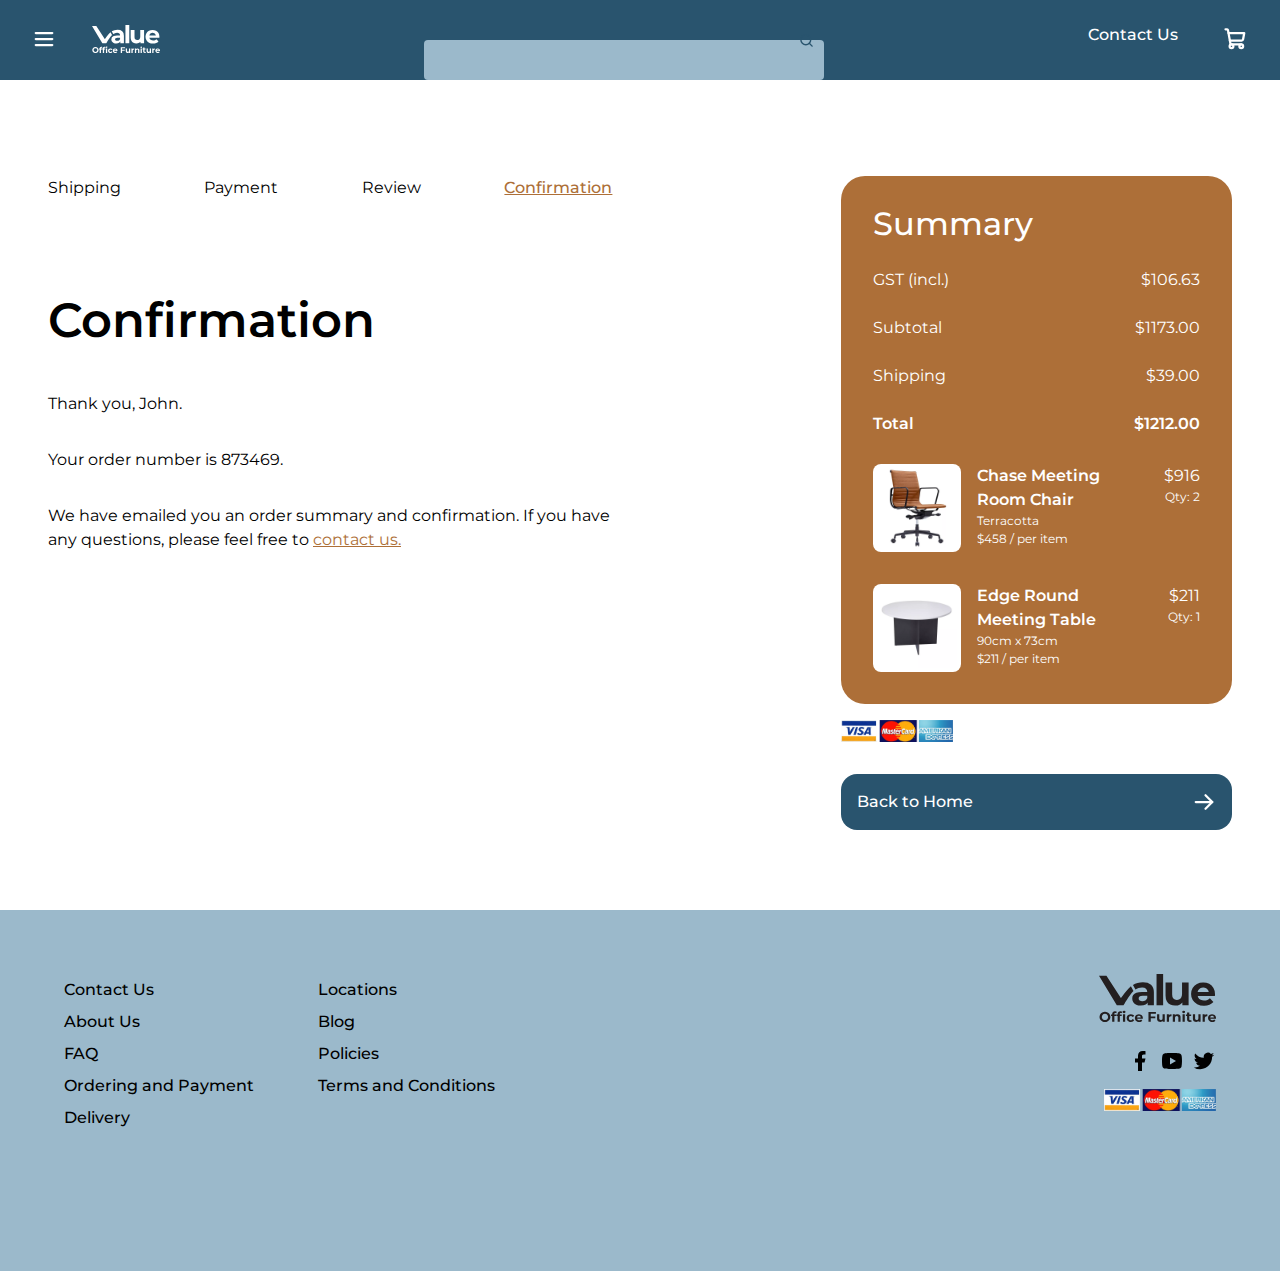
==== confirmation.html @ 79911f2a "fix confirmation html/css" ====
<!DOCTYPE html>
<html lang="en">
<head>
    <meta charset="UTF-8">
    <meta http-equiv="X-UA-Compatible" content="IE=edge">
    <meta name="viewport" content="width=device-width, initial-scale=1.0">
    <title>Confirmation</title>
    <link rel="stylesheet" href="styles.css">
</head>
<body>
    <!-- header -->
    <section>
        <nav class="cluster">
            <ul class="menu">
                <a href="javascript:void(0)" class="closebtn"></a>
                <li><a href="#">New In</a></li>
                <li><a href="#">Seating</a></li>
                <li><a href="#">Desks & Tables</a></li>
                <li><a href="#">Storage</a></li>
                <li><a href="#">Furniture Ranges</a></li>
                <li><a href="#">Accessories</a></li>
                <li><a href="#">COVID-19 Products</a></li>
            </ul>
            <ul class="menu">
                <li><a href="#">Free Trial Chairs</a></li>
                <li><a href="#">Meeting Room</a></li>
                <li><a href="#">Executive</a></li>
                <li><a href="#">Ergonomic</a></li>
                <li><a href="#">Visitor</a></li>
                <li><a href="#">Lounges and Ottomans</a></li>
                <li><a href="#">Hospitality</a></li>
                <li><a href="#">Industrial</a></li>
                <li><a href="#">Chair Components</a></li>
            </ul>
            <div class="cluster centre-items" id="navLinksLeft">
                <button><img class="menuIcon" src="icons/list-bold.svg" alt="Hamburger Menu Icon"></button>
                <a href="index.html">
                    <span>
                        <img class="nav-logo" src="icons/VOFLogoWhite.svg" alt="Value Office Furniture Logo">
                    </span>
                </a>
            </div>
            <div class="searchBarWrap">
                <input class="searchbar" type="text">
                <img class="searchIcon" src="icons/magnifying-glass-bold.svg" alt="Magnifying Glass Icon">
            </div>
            <div class="cluster centre-items" id="navLinksRight">
                <a id="contactUs" href="#">Contact Us</a>
                <a href="#"><img class="menuIcon" src="icons/shopping-cart-bold.svg" alt="Shopping Cart Icon"></a>
            </div>
        </nav>
    </section>
    <section class="top sidebar-container margin">
        <div class="top not-sidebar">
            <div class="cluster checkout-steps">
                <p>Shipping</p>
                <p>Payment</p>
                <p>Review</p>
                <p class="current-step"><u>Confirmation</u></p>
            </div>
            <h1>Confirmation</h1>
            <div class="confirmation">
                <p>Thank you, John.</p>
                <p>Your order number is 873469.</p>
                <p>We have emailed you an order summary and confirmation. If you have any questions, please feel free to <a class="link" href="#"><u>contact us.</u></a></p>   
            </div>
        </div>
        <!-- Summary -->
        <div class="top stack sidebar">
            <div class="summary">
                <h3>Summary</h3>
                <table>
                    <tr>
                        <td class="row-name">GST (incl.)</td>
                        <td class="table-price">$106.63</td>
                    </tr>
                    <tr>
                        <td class="row-name">Subtotal</td>
                        <td class="table-price">$1173.00</td>
                    </tr>
                    <tr>
                        <td class="row-name">Shipping</td>
                        <td class="table-price">$39.00</td>
                    </tr>
                    <tr class="semibold">
                        <td class="row-name">Total</td>
                        <td class="table-price">$1212.00</td>
                    </tr>
                </table>
                <div class="cart-grid">
                    <img class="summary-img row-one" src="images/ChaseMeetingRoomChair.webp" alt="Chase Meeting Room Chair">
                    <div class="cart-item-name row-one stack">
                        <p class="semibold">Chase Meeting Room Chair</p>
                        <p class="little">Terracotta</p>
                        <p class="little">$458 / per item</p>
                    </div>    
                    <div class="cart-item-price row-one table-price stack right-align">
                        <p>$916</p>
                        <p class="little">Qty: 2</p>
                    </div>
                    <img class="summary-img row-two" src="images/EdgeMeetingTable.webp" alt="Edge Round Meeting Table">
                    <div class="cart-item-name row-two stack">
                        <p class="semibold">Edge Round Meeting Table</p>
                        <p class="little">90cm x 73cm</p>
                        <p class="little">$211 / per item</p>
                    </div>    
                    <div class="cart-item-price row-two table-price stack right-align">
                        <p>$211</p>
                        <p class="little">Qty: 1</p>
                    </div>
                </div>
            </div>
            <img id="payment-methods" src="images/PaymentMethods.png" alt="Payment Methods">
            <a class="cluster proceed" href="#">
                <p class="medium">Back to Home</p>
                <img id="right-arrow" src="icons/arrow-right-bold.svg" alt="Right Arrow">
            </a>
    </div>
    </section>
    <!-- footer -->
    <footer class="cluster">
        <ul class="two-col">
            <li>Contact Us</li>
            <li>About Us</li>
            <li>FAQ</li>
            <li>Ordering and Payment</li>
            <li>Delivery</li>
            <li>Locations</li>
            <li>Blog</li>
            <li>Policies</li>
            <li>Terms and Conditions</li>
        </ul>
        <div class="right-align">
            <a href="#">
                <img class="footer-logo" src="icons/VOFLogo.svg" alt="Value Office Furniture logo">
            </a>
            <div class="cluster">
                <img class="social-links" src="icons/facebook-fill.svg" alt="Facebook logo">
                <img class="social-links" src="icons/youtube-fill.svg" alt="Youtube logo">
                <img class="social-links" src="icons/twitter-fill.svg" alt="Twitter logo">
            </div>
            <img id="payment-methods" src="images/PaymentMethods.png" alt="Payment methods">
        </div>
    </footer>
</body>
</html>
---- styles.css ----
@import url(reset.css);
@import url(fonts.css);
@import url(colours.css);
@import url(layout.css);
@import url(imageHover.css);
@import url(button-layout.css);
@import url(product-layout.css);
@import url(shopping-cart.css);
@import url(form-layout.css);
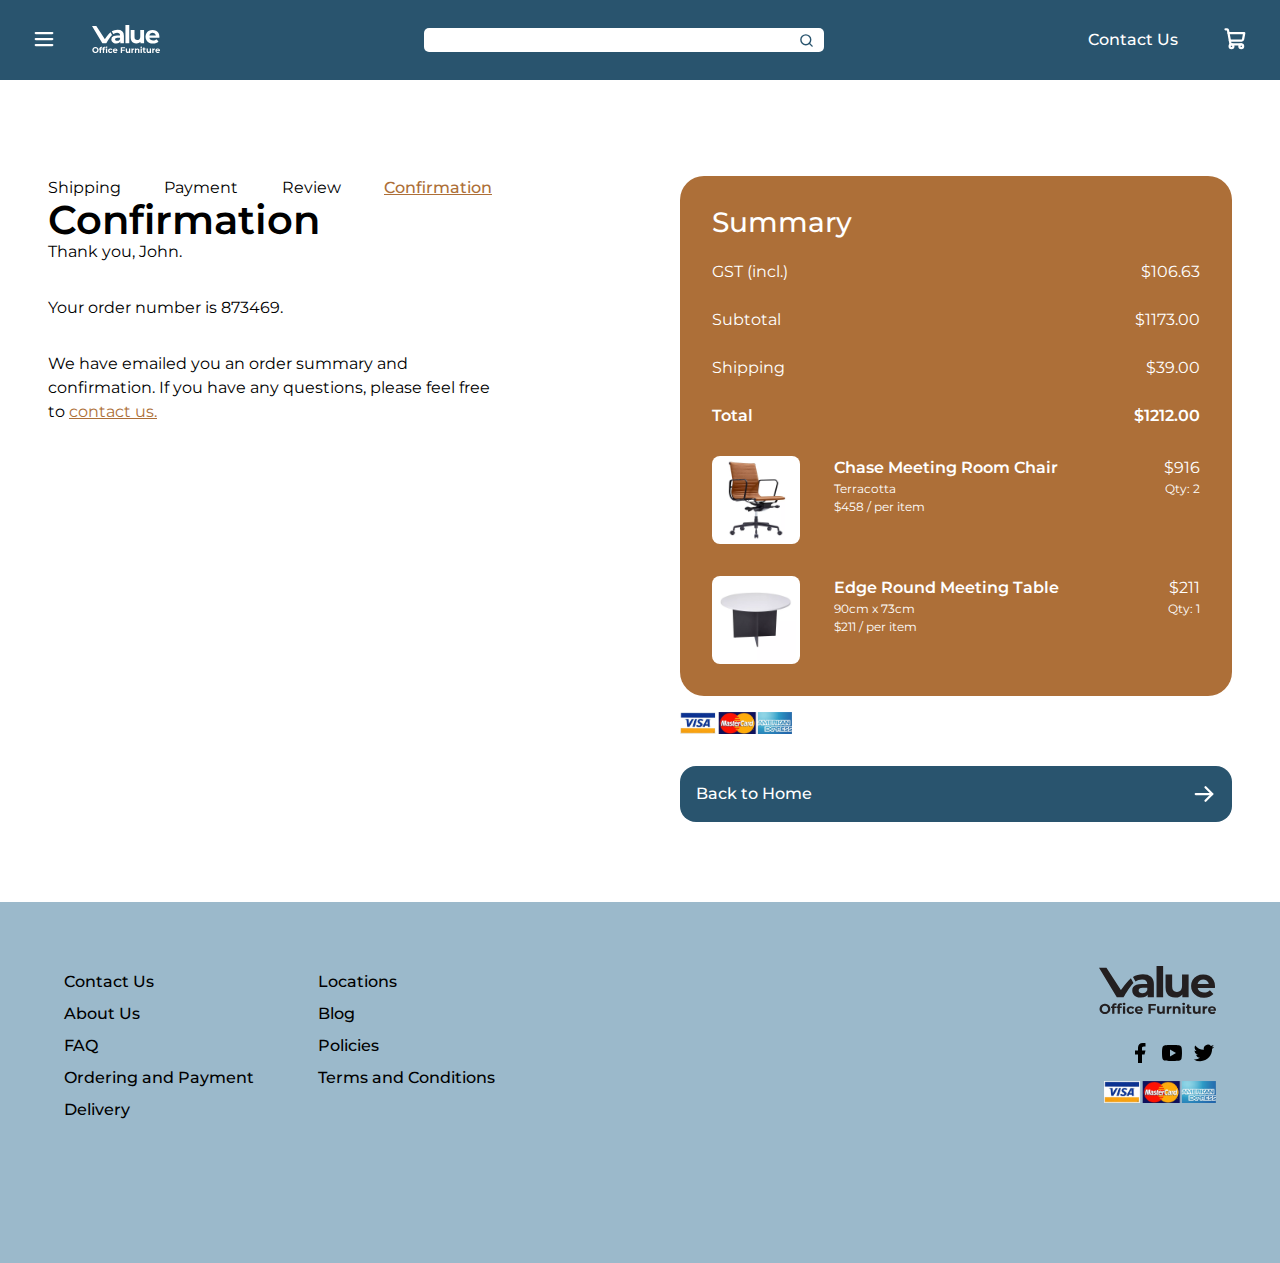
==== commit 5f300554: "fix listings, footer and navbar responsiveness" ====
--- a/confirmation.html
+++ b/confirmation.html
@@ -10,7 +10,7 @@
 <body>
     <!-- header -->
     <section>
-        <nav class="cluster">
+        <nav class="small-nav stack">
             <ul class="menu">
                 <a href="javascript:void(0)" class="closebtn"></a>
                 <li><a href="#">New In</a></li>
@@ -32,7 +32,41 @@
                 <li><a href="#">Industrial</a></li>
                 <li><a href="#">Chair Components</a></li>
             </ul>
-            <div class="cluster centre-items" id="navLinksLeft">
+            <div class="nav-small">
+                <button><img class="menuIcon" src="icons/list-bold.svg" alt="Hamburger Menu Icon"></button>
+                <a href="index.html">
+                    <img class="nav-logo" src="icons/VOFLogoWhite.svg" alt="Value Office Furniture Logo">
+                </a>
+                <a href="#"><img class="menuIcon" src="icons/shopping-cart-bold.svg" alt="Shopping Cart Icon"></a>
+            </div>
+            <div class="searchBarWrap">
+                <input class="searchbar" type="search">
+                <img class="searchIcon" src="icons/magnifying-glass-bold.svg" alt="Magnifying Glass Icon">
+            </div>
+        </nav>
+        <nav class="big-nav">
+            <ul class="menu">
+                <a href="javascript:void(0)" class="closebtn"></a>
+                <li><a href="#">New In</a></li>
+                <li><a href="#">Seating</a></li>
+                <li><a href="#">Desks & Tables</a></li>
+                <li><a href="#">Storage</a></li>
+                <li><a href="#">Furniture Ranges</a></li>
+                <li><a href="#">Accessories</a></li>
+                <li><a href="#">COVID-19 Products</a></li>
+            </ul>
+            <ul class="menu">
+                <li><a href="#">Free Trial Chairs</a></li>
+                <li><a href="#">Meeting Room</a></li>
+                <li><a href="#">Executive</a></li>
+                <li><a href="#">Ergonomic</a></li>
+                <li><a href="#">Visitor</a></li>
+                <li><a href="#">Lounges and Ottomans</a></li>
+                <li><a href="#">Hospitality</a></li>
+                <li><a href="#">Industrial</a></li>
+                <li><a href="#">Chair Components</a></li>
+            </ul>
+            <div class="nav-links" id="navLinksLeft">
                 <button><img class="menuIcon" src="icons/list-bold.svg" alt="Hamburger Menu Icon"></button>
                 <a href="index.html">
                     <span>
@@ -41,10 +75,10 @@
                 </a>
             </div>
             <div class="searchBarWrap">
-                <input class="searchbar" type="text">
+                <input class="searchbar" type="search">
                 <img class="searchIcon" src="icons/magnifying-glass-bold.svg" alt="Magnifying Glass Icon">
             </div>
-            <div class="cluster centre-items" id="navLinksRight">
+            <div class="centre-vertical nav-links" id="navLinksRight">
                 <a id="contactUs" href="#">Contact Us</a>
                 <a href="#"><img class="menuIcon" src="icons/shopping-cart-bold.svg" alt="Shopping Cart Icon"></a>
             </div>
@@ -118,8 +152,8 @@
     </div>
     </section>
     <!-- footer -->
-    <footer class="cluster">
-        <ul class="two-col">
+    <footer>
+        <ul class="footer-col">
             <li>Contact Us</li>
             <li>About Us</li>
             <li>FAQ</li>
@@ -130,14 +164,14 @@
             <li>Policies</li>
             <li>Terms and Conditions</li>
         </ul>
-        <div class="right-align">
+        <div class="footer-icons">
             <a href="#">
                 <img class="footer-logo" src="icons/VOFLogo.svg" alt="Value Office Furniture logo">
             </a>
-            <div class="cluster">
-                <img class="social-links" src="icons/facebook-fill.svg" alt="Facebook logo">
-                <img class="social-links" src="icons/youtube-fill.svg" alt="Youtube logo">
-                <img class="social-links" src="icons/twitter-fill.svg" alt="Twitter logo">
+            <div class="cluster social-links-wrapper">
+                <img src="icons/facebook-fill.svg" alt="Facebook logo">
+                <img src="icons/youtube-fill.svg" alt="Youtube logo">
+                <img src="icons/twitter-fill.svg" alt="Twitter logo">
             </div>
             <img id="payment-methods" src="images/PaymentMethods.png" alt="Payment methods">
         </div>
--- a/styles.css
+++ b/styles.css
@@ -6,4 +6,5 @@
 @import url(button-layout.css);
 @import url(product-layout.css);
 @import url(shopping-cart.css);
-@import url(form-layout.css);+@import url(form-layout.css);
+@import url(listings.css);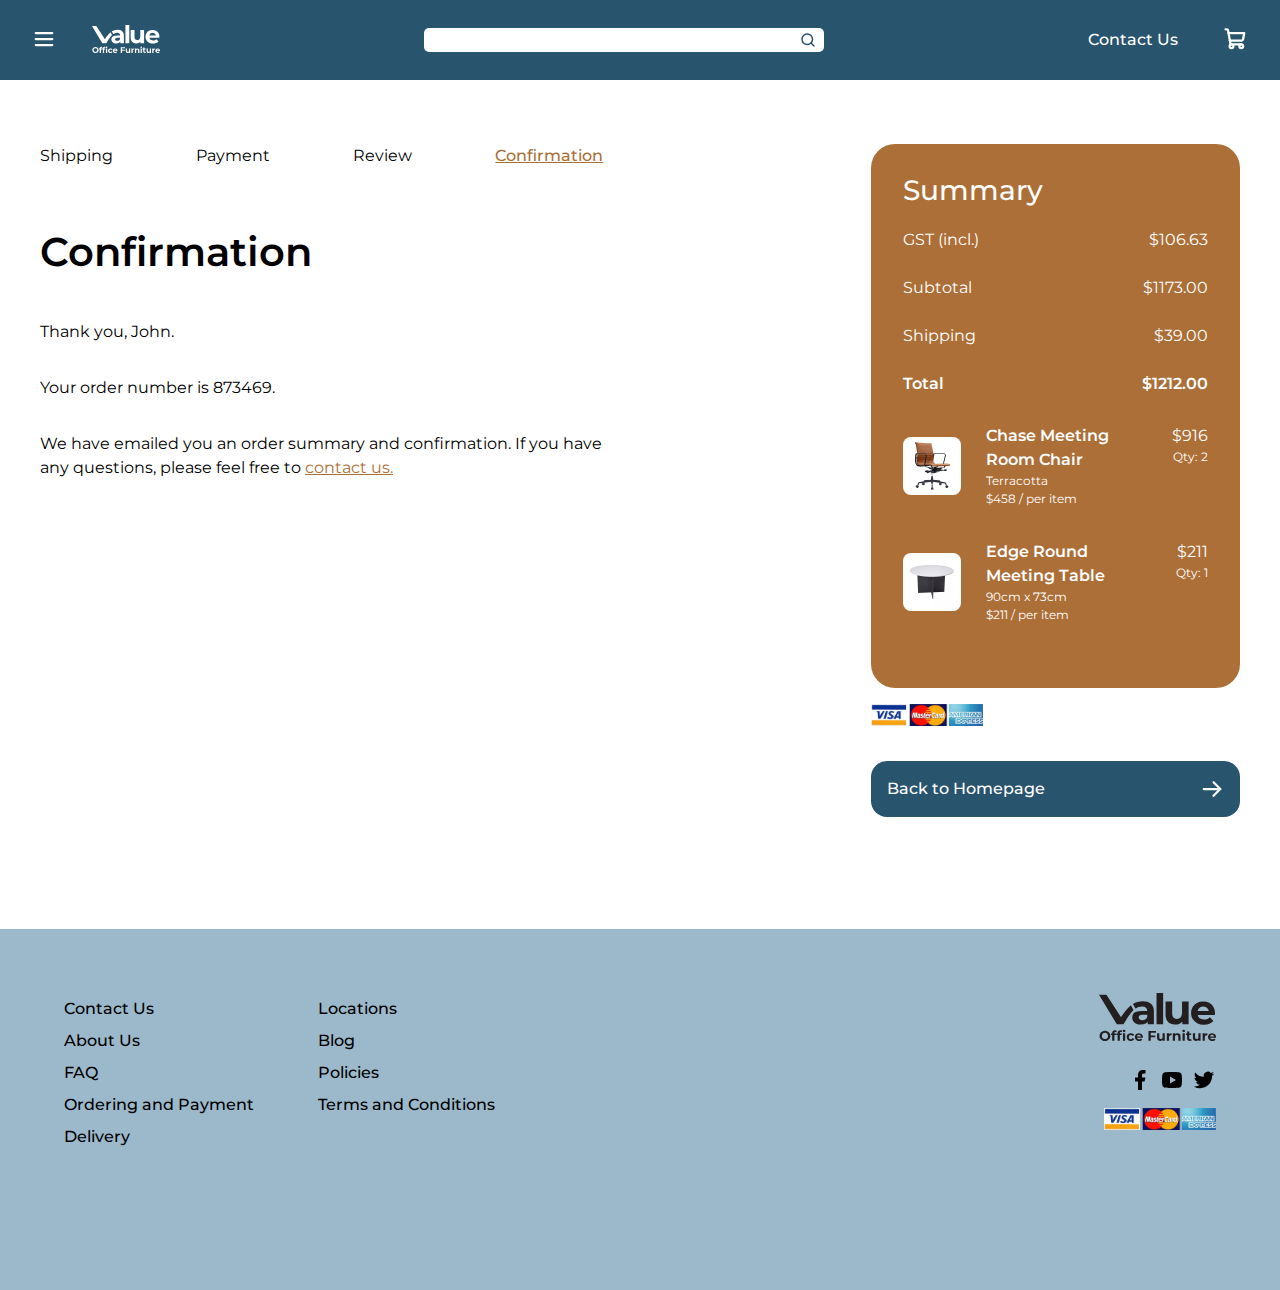
==== commit 2e3c28e5: "fix review and confirmation responsiveness" ====
--- a/confirmation.html
+++ b/confirmation.html
@@ -10,7 +10,7 @@
 <body>
     <!-- header -->
     <section>
-        <nav class="small-nav stack">
+        <nav class="small-nav stack not-home">
             <ul class="menu">
                 <a href="javascript:void(0)" class="closebtn"></a>
                 <li><a href="#">New In</a></li>
@@ -44,7 +44,7 @@
                 <img class="searchIcon" src="icons/magnifying-glass-bold.svg" alt="Magnifying Glass Icon">
             </div>
         </nav>
-        <nav class="big-nav">
+        <nav class="big-nav not-home">
             <ul class="menu">
                 <a href="javascript:void(0)" class="closebtn"></a>
                 <li><a href="#">New In</a></li>
@@ -84,8 +84,8 @@
             </div>
         </nav>
     </section>
-    <section class="top sidebar-container margin">
-        <div class="top not-sidebar">
+    <section class="top page-start sidebar-container">
+        <div class="not-sidebar not-summary">
             <div class="cluster checkout-steps">
                 <p>Shipping</p>
                 <p>Payment</p>
@@ -100,56 +100,62 @@
             </div>
         </div>
         <!-- Summary -->
-        <div class="top stack sidebar">
-            <div class="summary">
-                <h3>Summary</h3>
-                <table>
-                    <tr>
-                        <td class="row-name">GST (incl.)</td>
-                        <td class="table-price">$106.63</td>
-                    </tr>
-                    <tr>
-                        <td class="row-name">Subtotal</td>
-                        <td class="table-price">$1173.00</td>
-                    </tr>
-                    <tr>
-                        <td class="row-name">Shipping</td>
-                        <td class="table-price">$39.00</td>
-                    </tr>
-                    <tr class="semibold">
-                        <td class="row-name">Total</td>
-                        <td class="table-price">$1212.00</td>
-                    </tr>
-                </table>
-                <div class="cart-grid">
-                    <img class="summary-img row-one" src="images/ChaseMeetingRoomChair.webp" alt="Chase Meeting Room Chair">
-                    <div class="cart-item-name row-one stack">
-                        <p class="semibold">Chase Meeting Room Chair</p>
-                        <p class="little">Terracotta</p>
-                        <p class="little">$458 / per item</p>
-                    </div>    
-                    <div class="cart-item-price row-one table-price stack right-align">
-                        <p>$916</p>
-                        <p class="little">Qty: 2</p>
-                    </div>
-                    <img class="summary-img row-two" src="images/EdgeMeetingTable.webp" alt="Edge Round Meeting Table">
-                    <div class="cart-item-name row-two stack">
-                        <p class="semibold">Edge Round Meeting Table</p>
-                        <p class="little">90cm x 73cm</p>
-                        <p class="little">$211 / per item</p>
-                    </div>    
-                    <div class="cart-item-price row-two table-price stack right-align">
-                        <p>$211</p>
-                        <p class="little">Qty: 1</p>
-                    </div>
-                </div>
-            </div>
-            <img id="payment-methods" src="images/PaymentMethods.png" alt="Payment Methods">
-            <a class="cluster proceed" href="#">
-                <p class="medium">Back to Home</p>
+        <div class="stack sidebar summary-wrapper">
+            <a class="cluster proceed start" href="#">
+                <p class="medium">Back to Homepage</p>
                 <img id="right-arrow" src="icons/arrow-right-bold.svg" alt="Right Arrow">
             </a>
-    </div>
+            <div class="summary">
+                    <h3>Summary</h3>
+                    <table>
+                        <tr>
+                            <td class="row-name">GST (incl.)</td>
+                            <td class="table-price">$106.63</td>
+                        </tr>
+                        <tr>
+                            <td class="row-name">Subtotal</td>
+                            <td class="table-price">$1173.00</td>
+                        </tr>
+                        <tr>
+                            <td class="row-name">Shipping</td>
+                            <td class="table-price">$39.00</td>
+                        </tr>
+                        <tr class="semibold">
+                            <td class="row-name">Total</td>
+                            <td class="table-price">$1212.00</td>
+                        </tr>
+                    </table>
+                    <div class="cart-grid">
+                        <img class="summary-img row-one" src="images/ChaseMeetingRoomChair.webp" alt="Chase Meeting Room Chair">
+                        <div class="cart-item-name row-one stack">
+                            <p class="semibold">Chase Meeting Room Chair</p>
+                            <p class="little">Terracotta</p>
+                            <p class="little">$458 / per item</p>
+                        </div>    
+                        <div class="cart-item-price row-one table-price stack right-align">
+                            <p>$916</p>
+                            <p class="little">Qty: 2</p>
+                        </div>
+                        <img class="summary-img row-two" src="images/EdgeMeetingTable.webp" alt="Edge Round Meeting Table">
+                        <div class="cart-item-name row-two stack">
+                            <p class="semibold">Edge Round Meeting Table</p>
+                            <p class="little">90cm x 73cm</p>
+                            <p class="little">$211 / per item</p>
+                        </div>    
+                        <div class="cart-item-price row-two table-price stack right-align">
+                            <p>$211</p>
+                            <p class="little">Qty: 1</p>
+                        </div>
+                    </div>
+            </div>
+            <div>
+                <img id="payment-methods" src="images/PaymentMethods.png" alt="Payment Methods">
+                <a class="cluster proceed end" href="#">
+                    <p class="medium">Back to Homepage</p>
+                    <img id="right-arrow" src="icons/arrow-right-bold.svg" alt="Right Arrow">
+                </a>
+            </div>
+        </div>
     </section>
     <!-- footer -->
     <footer>
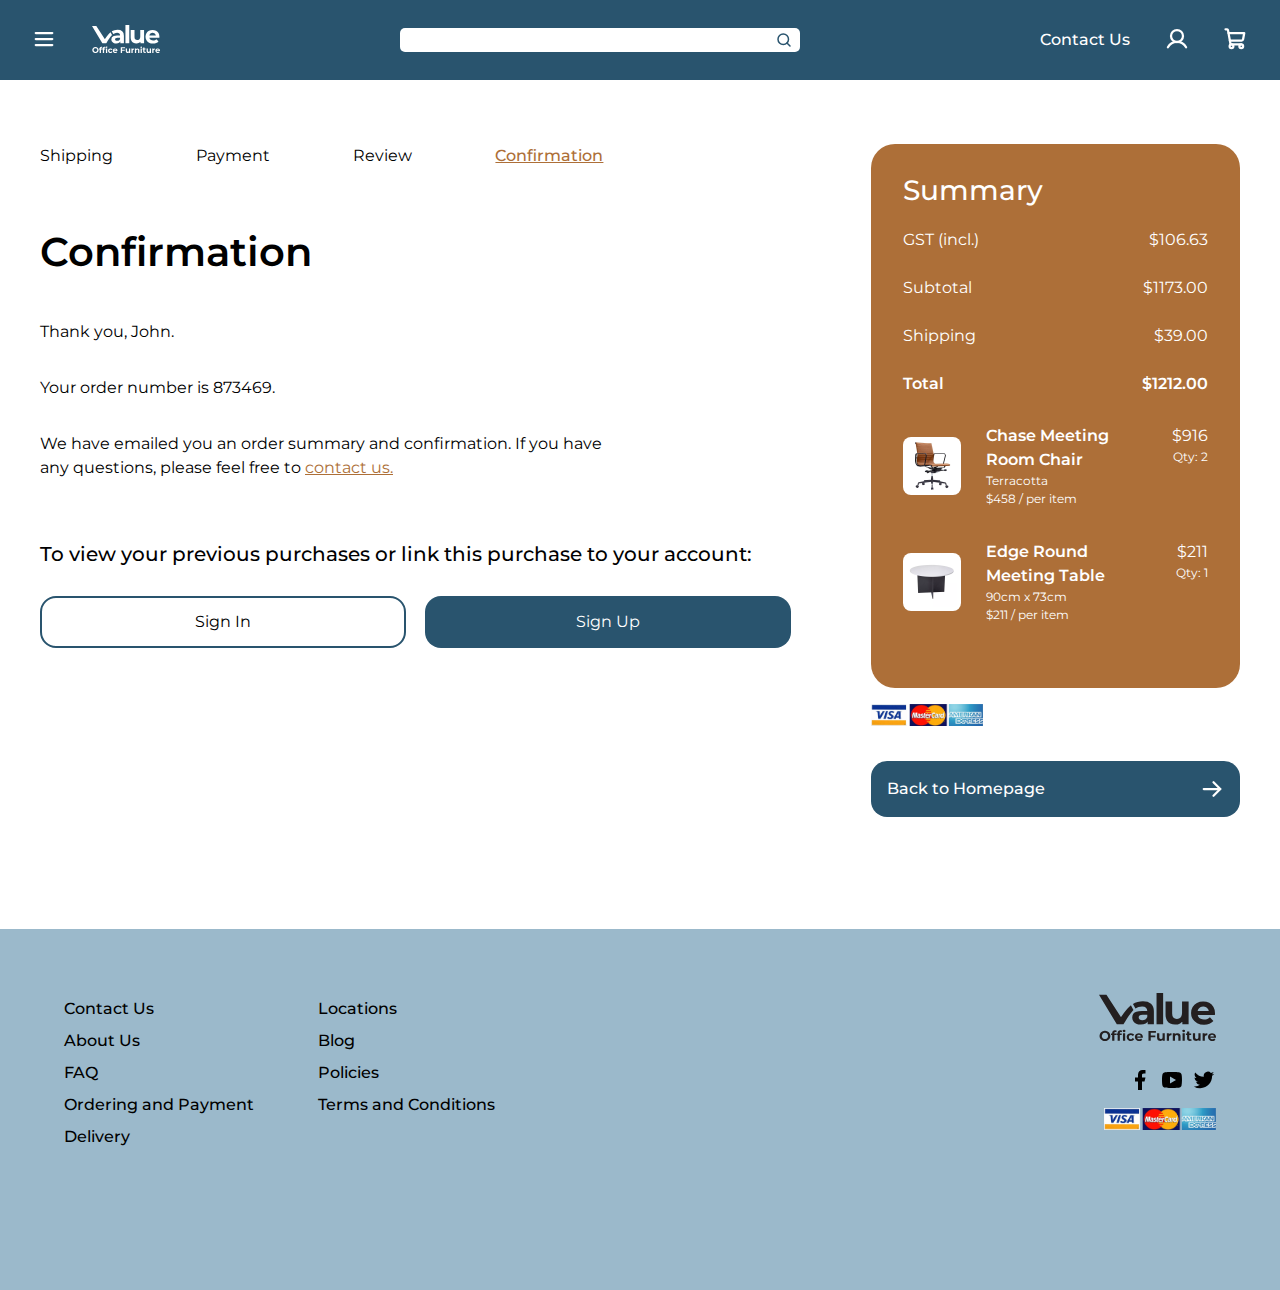
==== commit 9a6c2eb2: "implement sign up/log in" ====
--- a/confirmation.html
+++ b/confirmation.html
@@ -10,82 +10,72 @@
 <body>
     <!-- header -->
     <section>
-        <nav class="small-nav stack not-home">
-            <ul class="menu">
-                <a href="javascript:void(0)" class="closebtn"></a>
-                <li><a href="#">New In</a></li>
-                <li><a href="#">Seating</a></li>
-                <li><a href="#">Desks & Tables</a></li>
-                <li><a href="#">Storage</a></li>
-                <li><a href="#">Furniture Ranges</a></li>
-                <li><a href="#">Accessories</a></li>
-                <li><a href="#">COVID-19 Products</a></li>
+        <!-- nav bar and menu -->
+        <div>
+            <!-- menu -->
+            <ul class="menu-one" id="this-menu-one">
+                <a href="javascript:void(0)" class="close-menu-one" onclick="closeNav()"><img class="menuIcon" src="icons/x-bold.svg" alt=""></a>
+                <li><button onmouseover="openNavTwo()">New In</button></li>
+                <li><button onmouseover="openNavTwo()">Seating</button></li>
+                <li><button onmouseover="openNavTwo()">Desks & Tables</button></li>
+                <li><button onmouseover="openNavTwo()">Storage</button></li>
+                <li><button onmouseover="openNavTwo()">Furniture Ranges</button></li>
+                <li><button onmouseover="openNavTwo()">Accessories</button></li>
+                <li><button onmouseover="openNavTwo()">COVID-19 Products</button></li>
             </ul>
-            <ul class="menu">
-                <li><a href="#">Free Trial Chairs</a></li>
-                <li><a href="#">Meeting Room</a></li>
-                <li><a href="#">Executive</a></li>
-                <li><a href="#">Ergonomic</a></li>
-                <li><a href="#">Visitor</a></li>
-                <li><a href="#">Lounges and Ottomans</a></li>
-                <li><a href="#">Hospitality</a></li>
-                <li><a href="#">Industrial</a></li>
-                <li><a href="#">Chair Components</a></li>
+            <ul class="menu-two" id="this-menu-two">
+                <a href="javascript:void(0)" class="close-menu-two" id="this-close-menu-two" onclick="closeNav()"><img class="menuIcon" src="icons/x-bold.svg" alt=""></a>
+                <li><a href="listings.html">Free Trial Chairs</a></li>
+                <li><a href="listings.html">Meeting Room</a></li>
+                <li><a href="listings.html">Executive</a></li>
+                <li><a href="listings.html">Ergonomic</a></li>
+                <li><a href="listings.html">Visitor</a></li>
+                <li><a href="listings.html">Lounges and Ottomans</a></li>
+                <li><a href="listings.html">Hospitality</a></li>
+                <li><a href="listings.html">Industrial</a></li>
+                <li><a href="listings.html">Chair Components</a></li>
             </ul>
-            <div class="nav-small">
-                <button><img class="menuIcon" src="icons/list-bold.svg" alt="Hamburger Menu Icon"></button>
-                <a href="index.html">
-                    <img class="nav-logo" src="icons/VOFLogoWhite.svg" alt="Value Office Furniture Logo">
-                </a>
-                <a href="#"><img class="menuIcon" src="icons/shopping-cart-bold.svg" alt="Shopping Cart Icon"></a>
-            </div>
-            <div class="searchBarWrap">
-                <input class="searchbar" type="search">
-                <img class="searchIcon" src="icons/magnifying-glass-bold.svg" alt="Magnifying Glass Icon">
-            </div>
-        </nav>
-        <nav class="big-nav not-home">
-            <ul class="menu">
-                <a href="javascript:void(0)" class="closebtn"></a>
-                <li><a href="#">New In</a></li>
-                <li><a href="#">Seating</a></li>
-                <li><a href="#">Desks & Tables</a></li>
-                <li><a href="#">Storage</a></li>
-                <li><a href="#">Furniture Ranges</a></li>
-                <li><a href="#">Accessories</a></li>
-                <li><a href="#">COVID-19 Products</a></li>
-            </ul>
-            <ul class="menu">
-                <li><a href="#">Free Trial Chairs</a></li>
-                <li><a href="#">Meeting Room</a></li>
-                <li><a href="#">Executive</a></li>
-                <li><a href="#">Ergonomic</a></li>
-                <li><a href="#">Visitor</a></li>
-                <li><a href="#">Lounges and Ottomans</a></li>
-                <li><a href="#">Hospitality</a></li>
-                <li><a href="#">Industrial</a></li>
-                <li><a href="#">Chair Components</a></li>
-            </ul>
-            <div class="nav-links" id="navLinksLeft">
-                <button><img class="menuIcon" src="icons/list-bold.svg" alt="Hamburger Menu Icon"></button>
-                <a href="index.html">
-                    <span>
+            <!-- nav bar -->
+            <nav class="small-nav stack not-home">
+                <div class="nav-small">
+                    <button onclick="openNav()"><img class="menuIcon" src="icons/list-bold.svg" alt="Hamburger Menu Icon"></button>
+                    <a href="index.html">
                         <img class="nav-logo" src="icons/VOFLogoWhite.svg" alt="Value Office Furniture Logo">
-                    </span>
-                </a>
-            </div>
-            <div class="searchBarWrap">
-                <input class="searchbar" type="search">
-                <img class="searchIcon" src="icons/magnifying-glass-bold.svg" alt="Magnifying Glass Icon">
-            </div>
-            <div class="centre-vertical nav-links" id="navLinksRight">
-                <a id="contactUs" href="#">Contact Us</a>
-                <a href="#"><img class="menuIcon" src="icons/shopping-cart-bold.svg" alt="Shopping Cart Icon"></a>
-            </div>
-        </nav>
+                    </a>
+                    <div class="cluster">
+                        <a id="account" href="#"><img class="menuIcon" src="icons/user-bold.svg" alt="Account"></a>
+                        <a id="cart" href="shoppingCart.html"><img class="menuIcon" src="icons/shopping-cart-bold.svg" alt="Shopping Cart Icon"></a>
+                    </div>
+                </div>
+                <div class="searchBarWrap">
+                    <input class="searchbar" type="search">
+                    <img class="searchIcon" src="icons/magnifying-glass-bold.svg" alt="Magnifying Glass Icon">
+                </div>
+            </nav>
+            <nav class="big-nav not-home">
+                <div class="nav-links" id="navLinksLeft">
+                    <button onclick="openNav()"><img class="menuIcon" src="icons/list-bold.svg" alt="Hamburger Menu Icon"></button>
+                    <a href="index.html">
+                        <span>
+                            <img class="nav-logo" src="icons/VOFLogoWhite.svg" alt="Value Office Furniture Logo">
+                        </span>
+                    </a>
+                </div>
+                <div class="searchBarWrap">
+                    <input class="searchbar" type="search">
+                    <img class="searchIcon" src="icons/magnifying-glass-bold.svg" alt="Magnifying Glass Icon">
+                </div>
+                <div class="centre-vertical nav-links" id="navLinksRight">
+                    <a id="contactUs" href="#">Contact Us</a>
+                    <a href="#"><img class="menuIcon" src="icons/user-bold.svg" alt="Account"></a>
+                    <a href="shoppingCart.html"><img class="menuIcon" src="icons/shopping-cart-bold.svg" alt="Shopping Cart Icon"></a>
+                </div>
+            </nav>
+        </div>
     </section>
     <section class="top page-start sidebar-container">
         <div class="not-sidebar not-summary">
+            <!-- Checkout steps -->
             <div class="cluster checkout-steps">
                 <p>Shipping</p>
                 <p>Payment</p>
@@ -98,10 +88,17 @@
                 <p>Your order number is 873469.</p>
                 <p>We have emailed you an order summary and confirmation. If you have any questions, please feel free to <a class="link" href="#"><u>contact us.</u></a></p>   
             </div>
+            <div class="stack">
+                <h4>To view your previous purchases or link this purchase to your account:</h4>
+                <div class="button-wrapper cluster">
+                    <button class="secondary-btn product-btn">Sign In</button>
+                    <button class="blue-background product-btn white-text">Sign Up</button>
+                </div>
+            </div>
         </div>
         <!-- Summary -->
         <div class="stack sidebar summary-wrapper">
-            <a class="cluster proceed start" href="#">
+            <a class="cluster proceed start" href="index.html">
                 <p class="medium">Back to Homepage</p>
                 <img id="right-arrow" src="icons/arrow-right-bold.svg" alt="Right Arrow">
             </a>
@@ -150,7 +147,7 @@
             </div>
             <div>
                 <img id="payment-methods" src="images/PaymentMethods.png" alt="Payment Methods">
-                <a class="cluster proceed end" href="#">
+                <a class="cluster proceed end" href="index.html">
                     <p class="medium">Back to Homepage</p>
                     <img id="right-arrow" src="icons/arrow-right-bold.svg" alt="Right Arrow">
                 </a>
@@ -171,7 +168,7 @@
             <li>Terms and Conditions</li>
         </ul>
         <div class="footer-icons">
-            <a href="#">
+            <a href="index.html">
                 <img class="footer-logo" src="icons/VOFLogo.svg" alt="Value Office Furniture logo">
             </a>
             <div class="cluster social-links-wrapper">
--- a/styles.css
+++ b/styles.css
@@ -7,4 +7,5 @@
 @import url(product-layout.css);
 @import url(shopping-cart.css);
 @import url(form-layout.css);
-@import url(listings.css);+@import url(listings.css);
+@import url(header-footer-layout.css);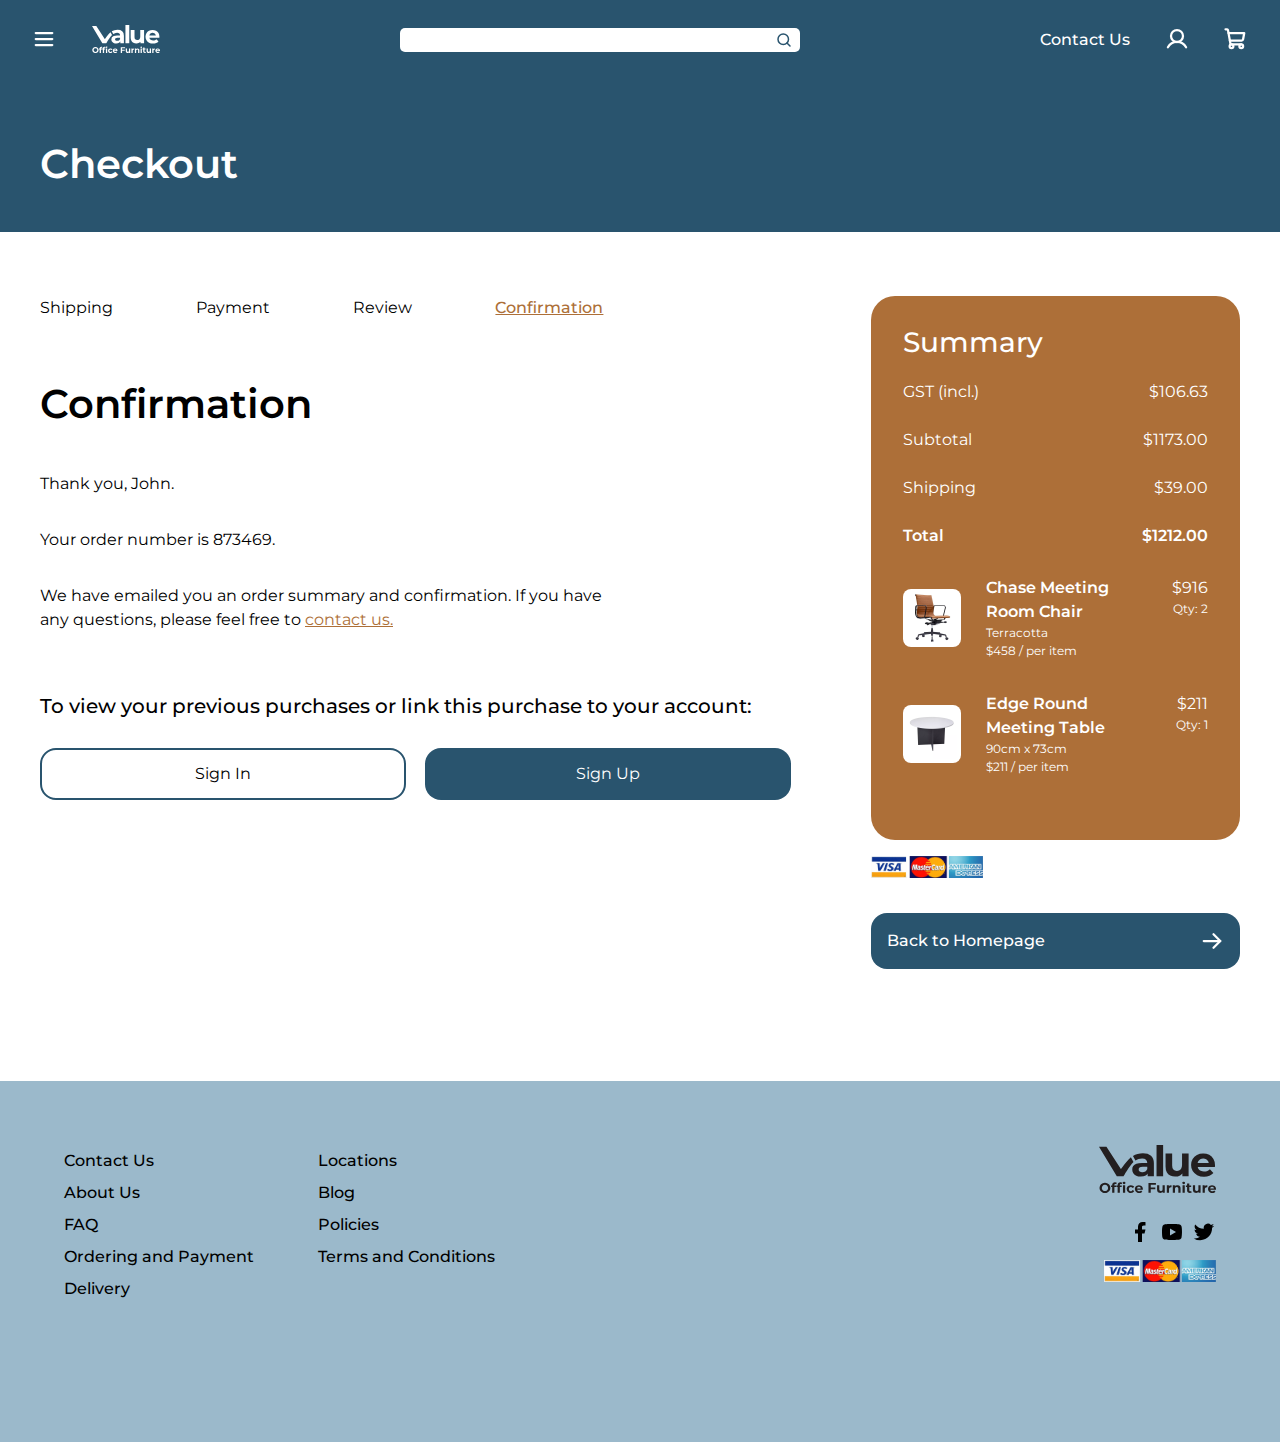
==== commit 7167eed5: "fix page headers" ====
--- a/confirmation.html
+++ b/confirmation.html
@@ -6,6 +6,7 @@
     <meta name="viewport" content="width=device-width, initial-scale=1.0">
     <title>Confirmation</title>
     <link rel="stylesheet" href="styles.css">
+    <script src="script.js"></script>
 </head>
 <body>
     <!-- header -->
@@ -13,19 +14,34 @@
         <!-- nav bar and menu -->
         <div>
             <!-- menu -->
-            <ul class="menu-one" id="this-menu-one">
-                <a href="javascript:void(0)" class="close-menu-one" onclick="closeNav()"><img class="menuIcon" src="icons/x-bold.svg" alt=""></a>
-                <li><button onmouseover="openNavTwo()">New In</button></li>
-                <li><button onmouseover="openNavTwo()">Seating</button></li>
-                <li><button onmouseover="openNavTwo()">Desks & Tables</button></li>
-                <li><button onmouseover="openNavTwo()">Storage</button></li>
-                <li><button onmouseover="openNavTwo()">Furniture Ranges</button></li>
-                <li><button onmouseover="openNavTwo()">Accessories</button></li>
-                <li><button onmouseover="openNavTwo()">COVID-19 Products</button></li>
-            </ul>
-            <ul class="menu-two" id="this-menu-two">
-                <a href="javascript:void(0)" class="close-menu-two" id="this-close-menu-two" onclick="closeNav()"><img class="menuIcon" src="icons/x-bold.svg" alt=""></a>
-                <li><a href="listings.html">Free Trial Chairs</a></li>
+            <div class="menu-one" id="confirm-menu-one">
+                <ul>
+                    <a href="javascript:void(0)" class="close-menu-one" onclick="closeNav('confirm-menu-one', 'confirm-menu-two')"><img class="menuIcon" src="icons/x-bold.svg" alt=""></a>
+                    <li><button class="semibold" onclick="openNavTwo('confirm-menu-one', 'confirm-menu-two', 'confirm-close-menu')" onmouseover="openNavTwo('confirm-menu-one', 'confirm-menu-two', 'confirm-close-menu')">New In</button></li>
+                    <li><button onclick="openNavTwo('confirm-menu-one', 'confirm-menu-two', 'confirm-close-menu')" onmouseover="openNavTwo('confirm-menu-one', 'confirm-menu-two', 'confirm-close-menu')">Seating</button></li>
+                    <li><button onclick="openNavTwo('confirm-menu-one', 'confirm-menu-two', 'confirm-close-menu')" onmouseover="openNavTwo('confirm-menu-one', 'confirm-menu-two', 'confirm-close-menu')">Desks & Tables</button></li>
+                    <li><button onclick="openNavTwo('confirm-menu-one', 'confirm-menu-two', 'confirm-close-menu')" onmouseover="openNavTwo('confirm-menu-one', 'confirm-menu-two', 'confirm-close-menu')">Storage</button></li>
+                    <li><button onclick="openNavTwo('confirm-menu-one', 'confirm-menu-two', 'confirm-close-menu')" onmouseover="openNavTwo('confirm-menu-one', 'confirm-menu-two', 'confirm-close-menu')">Furniture Ranges</button></li>
+                    <li><button onclick="openNavTwo('confirm-menu-one', 'confirm-menu-two', 'confirm-close-menu')" onmouseover="openNavTwo('confirm-menu-one', 'confirm-menu-two', 'confirm-close-menu')">Accessories</button></li>
+                    <li><button onclick="openNavTwo('confirm-menu-one', 'confirm-menu-two', 'confirm-close-menu')" onmouseover="openNavTwo('confirm-menu-one', 'confirm-menu-two', 'confirm-close-menu')">COVID-19 Products</button></li>
+                </ul>
+                <div class="menu-links">
+                    <ul>
+                        <li><a href="#">Account</a></li>
+                        <li><a href="#">About Us</a></li>
+                        <li><a href="#">Contact Us</a></li>
+                    </ul>
+                    <div class="social-links-wrapper">
+                        <img src="icons/facebook-fill.svg" alt="Facebook logo">
+                        <img src="icons/youtube-fill.svg" alt="Youtube logo">
+                        <img src="icons/twitter-fill.svg" alt="Twitter logo">
+                    </div>
+                </div>
+            </div>
+            
+            <ul class="menu-two" id="confirm-menu-two">
+                <a href="javascript:void(0)" class="close-menu-two" id="confirm-close-menu" onclick="closeNav('confirm-menu-one', 'confirm-menu-two')"><img class="menuIcon" src="icons/x-bold.svg" alt=""></a>
+                <li><a class="semibold" href="listings.html">Free Trial Chairs</a></li>
                 <li><a href="listings.html">Meeting Room</a></li>
                 <li><a href="listings.html">Executive</a></li>
                 <li><a href="listings.html">Ergonomic</a></li>
@@ -38,42 +54,44 @@
             <!-- nav bar -->
             <nav class="small-nav stack not-home">
                 <div class="nav-small">
-                    <button onclick="openNav()"><img class="menuIcon" src="icons/list-bold.svg" alt="Hamburger Menu Icon"></button>
+                    <button onclick="openNav('confirm-menu-one')"><img class="menuIcon" src="icons/list-bold.svg" alt="Hamburger Menu Icon"></button>
                     <a href="index.html">
                         <img class="nav-logo" src="icons/VOFLogoWhite.svg" alt="Value Office Furniture Logo">
                     </a>
-                    <div class="cluster">
-                        <a id="account" href="#"><img class="menuIcon" src="icons/user-bold.svg" alt="Account"></a>
-                        <a id="cart" href="shoppingCart.html"><img class="menuIcon" src="icons/shopping-cart-bold.svg" alt="Shopping Cart Icon"></a>
+                    <div class="cluster small-nav-right">
+                        <a href="shoppingCart.html"><img class="menuIcon cart" src="icons/shopping-cart-bold.svg" alt="Shopping Cart Icon"></a>
                     </div>
                 </div>
-                <div class="searchBarWrap">
-                    <input class="searchbar" type="search">
-                    <img class="searchIcon" src="icons/magnifying-glass-bold.svg" alt="Magnifying Glass Icon">
-                </div>
+                <form class="searchBarWrap" action="listings.html">
+                    <input id="searchInput" class="searchbar"type="search">
+                    <a href="listings.html"><img class="searchIcon cart" src="icons/magnifying-glass-bold.svg" alt="Magnifying Glass Icon"></a>
+                </form>
             </nav>
             <nav class="big-nav not-home">
                 <div class="nav-links" id="navLinksLeft">
-                    <button onclick="openNav()"><img class="menuIcon" src="icons/list-bold.svg" alt="Hamburger Menu Icon"></button>
+                    <button onclick="openNav('confirm-menu-one')"><img class="menuIcon" src="icons/list-bold.svg" alt="Hamburger Menu Icon"></button>
                     <a href="index.html">
                         <span>
                             <img class="nav-logo" src="icons/VOFLogoWhite.svg" alt="Value Office Furniture Logo">
                         </span>
                     </a>
                 </div>
-                <div class="searchBarWrap">
-                    <input class="searchbar" type="search">
-                    <img class="searchIcon" src="icons/magnifying-glass-bold.svg" alt="Magnifying Glass Icon">
-                </div>
+                    <form class="searchBarWrap" action="listings.html">
+                        <input id="searchInput" class="searchbar"type="search">
+                        <a href="listings.html"><img class="searchIcon" src="icons/magnifying-glass-bold.svg" alt="Magnifying Glass Icon"></a>
+                    </form>
                 <div class="centre-vertical nav-links" id="navLinksRight">
                     <a id="contactUs" href="#">Contact Us</a>
                     <a href="#"><img class="menuIcon" src="icons/user-bold.svg" alt="Account"></a>
-                    <a href="shoppingCart.html"><img class="menuIcon" src="icons/shopping-cart-bold.svg" alt="Shopping Cart Icon"></a>
+                    <a href="shoppingCart.html"><img class="menuIcon cart" src="icons/shopping-cart-bold.svg" alt="Shopping Cart Icon"></a>
                 </div>
             </nav>
         </div>
+        <div class="blue-background page-heading white-text top">
+            <h1>Checkout</h1>
+        </div>
     </section>
-    <section class="top page-start sidebar-container">
+    <section class="page-start sidebar-container">
         <div class="not-sidebar not-summary">
             <!-- Checkout steps -->
             <div class="cluster checkout-steps">
